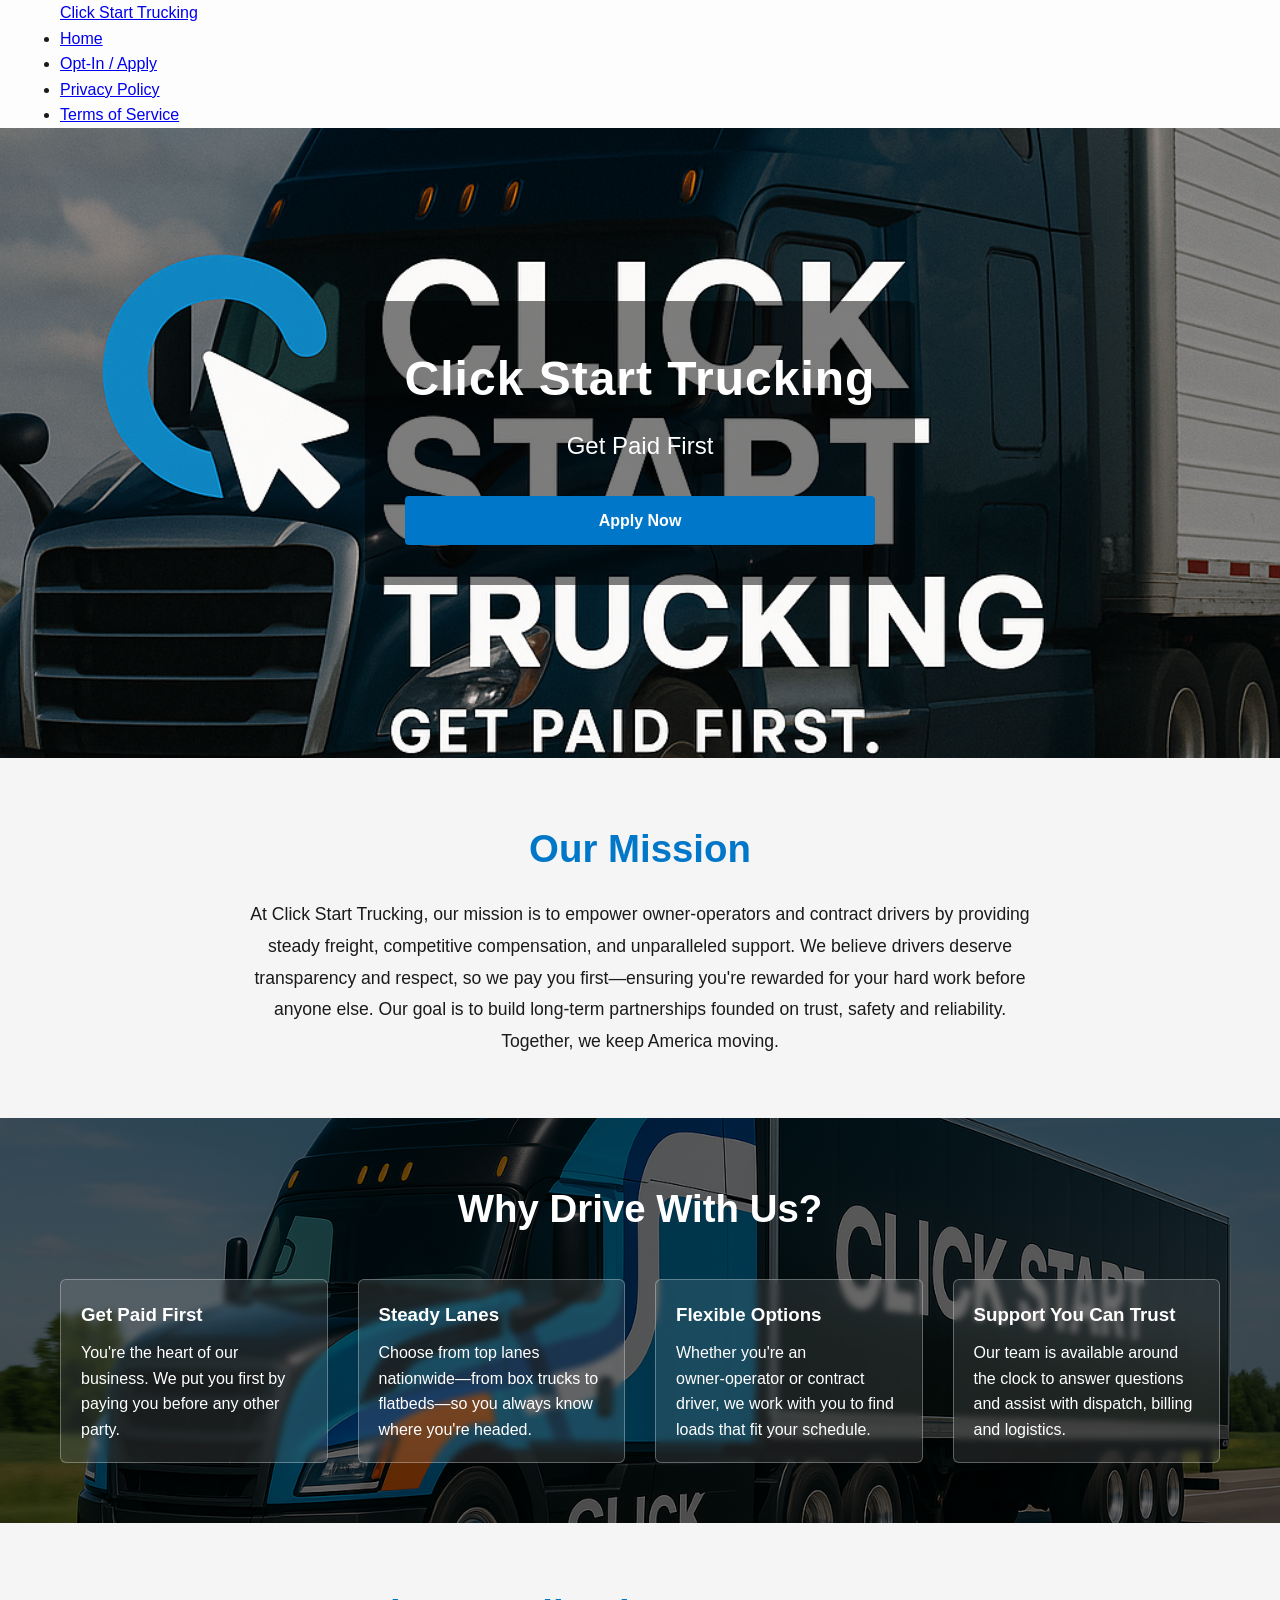
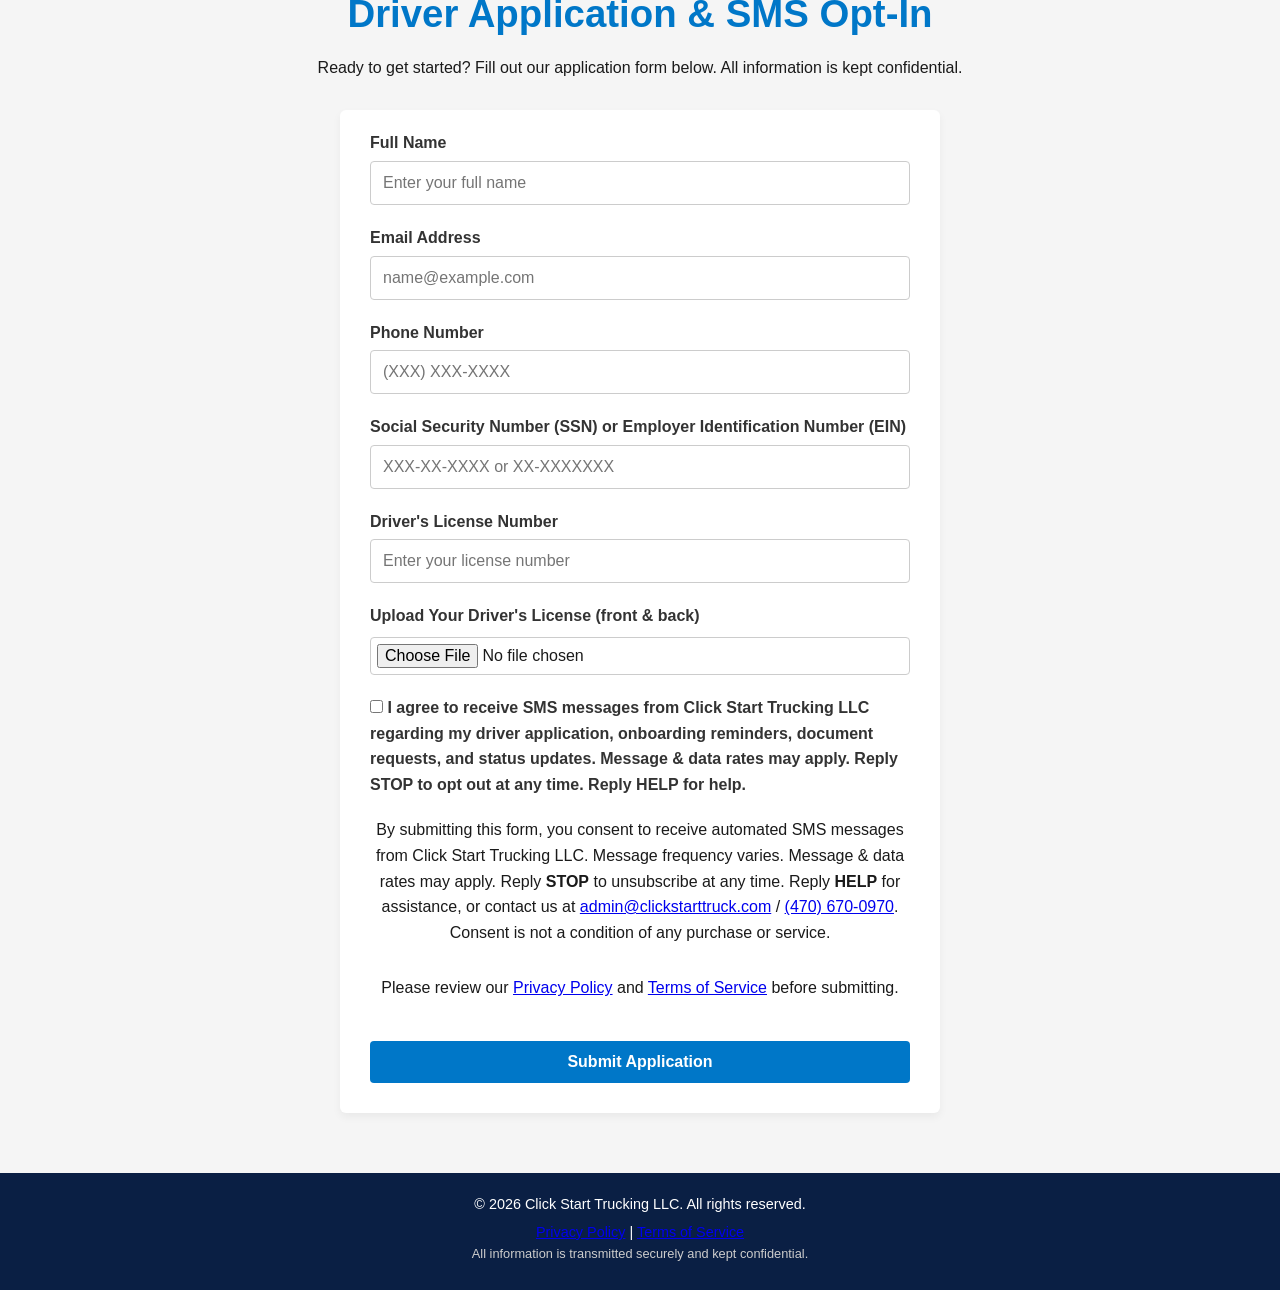
==== index.html @ 5234c566 "Add A2P 10DLC SMS compliance to homepage - Add site-wide navigation bar with links to Home, Opt-In/A" ====
<!DOCTYPE html>
<html lang="en">
<head>
    <meta charset="UTF-8">
    <meta name="viewport" content="width=device-width, initial-scale=1.0">
    <title>Click Start Trucking</title>
    <link rel="stylesheet" href="styles.css">
</head>
<body>

<!-- Site Navigation -->
<nav class="site-nav">
    <div class="container nav-inner">
        <a class="nav-brand" href="/">Click Start Trucking</a>
        <ul class="nav-links">
            <li><a href="/">Home</a></li>
            <li><a href="/opt-in.html">Opt-In / Apply</a></li>
            <li><a href="/privacy-policy.html">Privacy Policy</a></li>
            <li><a href="/terms-of-service.html">Terms of Service</a></li>
        </ul>
    </div>
</nav>

<!-- Header / Hero Section -->
<header class="hero">
    <div class="hero-overlay">
        <h1>Click&nbsp;Start&nbsp;Trucking</h1>
        <p class="tagline">Get&nbsp;Paid&nbsp;First</p>
        <a href="/opt-in.html" class="btn-primary">Apply Now</a>
    </div>
</header>

<!-- Mission Statement Section -->
<section class="mission" id="mission">
    <div class="container">
        <h2>Our Mission</h2>
        <p>
            At Click Start Trucking, our mission is to empower owner&#8209;operators and contract drivers
            by providing steady freight, competitive compensation, and unparalleled support. We
            believe drivers deserve transparency and respect, so we pay you first&#8212;ensuring you're
            rewarded for your hard work before anyone else. Our goal is to build long&#8209;term
            partnerships founded on trust, safety and reliability. Together, we keep America
            moving.
        </p>
    </div>
</section>

<!-- Benefits Section -->
<section class="benefits">
    <div class="container">
        <h2>Why Drive With Us?</h2>
        <div class="benefit-grid">
            <div class="benefit-item">
                <h3>Get Paid First</h3>
                <p>You're the heart of our business. We put you first by paying you before any other party.</p>
            </div>
            <div class="benefit-item">
                <h3>Steady Lanes</h3>
                <p>Choose from top lanes nationwide&#8212;from box trucks to flatbeds&#8212;so you always know where you're headed.</p>
            </div>
            <div class="benefit-item">
                <h3>Flexible Options</h3>
                <p>Whether you're an owner&#8209;operator or contract driver, we work with you to find loads that fit your schedule.</p>
            </div>
            <div class="benefit-item">
                <h3>Support You Can Trust</h3>
                <p>Our team is available around the clock to answer questions and assist with dispatch, billing and logistics.</p>
            </div>
        </div>
    </div>
</section>

<!-- Application / SMS Opt-In Section -->
<section class="application" id="apply">
    <div class="container">
        <h2>Driver Application &amp; SMS Opt-In</h2>
        <p>Ready to get started? Fill out our application form below. All information is kept confidential.</p>
        <!--
          Netlify form handling: data-netlify="true" captures submissions in the dashboard.
          Client-side validation via validateForm() blocks invalid SSN/EIN patterns before submit.
        -->
        <form name="driver-application" method="POST" data-netlify="true"
              enctype="multipart/form-data" onsubmit="return validateForm();">

            <div class="form-group">
                <label for="name">Full Name</label>
                <input type="text" id="name" name="name" required placeholder="Enter your full name">
            </div>

            <div class="form-group">
                <label for="email">Email Address</label>
                <input type="email" id="email" name="email" required placeholder="name@example.com">
            </div>

            <div class="form-group">
                <label for="phone">Phone Number</label>
                <input type="tel" id="phone" name="phone" required placeholder="(XXX) XXX-XXXX">
            </div>

            <div class="form-group">
                <label for="ssn">Social Security Number (SSN) or Employer Identification Number (EIN)</label>
                <input type="text" id="ssn" name="ssn" required placeholder="XXX-XX-XXXX or XX-XXXXXXX">
            </div>

            <div class="form-group">
                <label for="license-number">Driver's License Number</label>
                <input type="text" id="license-number" name="license-number" required placeholder="Enter your license number">
            </div>

            <div class="form-group file-group">
                <label for="license-file">Upload Your Driver's License (front &amp; back)</label>
                <input type="file" id="license-file" name="license-file" accept="image/*,.pdf" required>
            </div>

            <!-- SMS Opt-In Consent (A2P 10DLC required) -->
            <div class="form-group sms-consent">
                <label class="checkbox-label">
                    <input type="checkbox" id="sms-consent" name="sms-consent" value="yes" required>
                    I agree to receive SMS messages from Click Start Trucking LLC regarding my driver
                    application, onboarding reminders, document requests, and status updates.
                    Message &amp; data rates may apply. Reply <strong>STOP</strong> to opt out at any
                    time. Reply <strong>HELP</strong> for help.
                </label>
            </div>

            <p class="sms-disclosure">
                By submitting this form, you consent to receive automated SMS messages from
                Click Start Trucking LLC. Message frequency varies. Message &amp; data rates may apply.
                Reply <strong>STOP</strong> to unsubscribe at any time. Reply <strong>HELP</strong>
                for assistance, or contact us at
                <a href="mailto:admin@clickstarttruck.com">admin@clickstarttruck.com</a> /
                <a href="tel:+14706700970">(470) 670-0970</a>.
                Consent is not a condition of any purchase or service.
            </p>

            <p class="legal-links">
                Please review our
                <a href="/privacy-policy.html">Privacy Policy</a> and
                <a href="/terms-of-service.html">Terms of Service</a> before submitting.
            </p>

            <button type="submit" class="btn-primary">Submit Application</button>
        </form>
    </div>
</section>

<!-- Footer -->
<footer>
    <div class="container">
        <p>&copy; <span id="year"></span> Click Start Trucking LLC. All rights reserved.</p>
        <nav class="footer-nav">
            <a href="/privacy-policy.html">Privacy Policy</a> |
            <a href="/terms-of-service.html">Terms of Service</a>
        </nav>
        <p class="footnote">All information is transmitted securely and kept confidential.</p>
    </div>
</footer>

<script>
    // Update current year in footer
    document.getElementById('year').textContent = new Date().getFullYear();

    // Basic client-side form validation for SSN/EIN
    function validateForm() {
        const ssnField = document.getElementById('ssn');
        const ssn = ssnField.value.trim();
        // Pattern check for SSN (###-##-####) or EIN (##-#######)
        const ssnPattern = /^\d{3}-?\d{2}-?\d{4}$/;
        const einPattern = /^\d{2}-?\d{7}$/;
        if (!ssnPattern.test(ssn) && !einPattern.test(ssn)) {
            alert('Please enter a valid SSN (###-##-####) or EIN (##-#######).');
            ssnField.focus();
            return false;
        }
        return true;
    }
</script>

</body>
</html>
---- styles.css ----
/* General Styles */
* {
  box-sizing: border-box;
  margin: 0;
  padding: 0;
  font-family: 'Arial', sans-serif;
}

body {
  color: #1a1a1a;
  line-height: 1.6;
  background-color: #fdfdfd;
}

img {
  max-width: 100%;
  display: block;
}

/* Container */
.container {
  max-width: 1200px;
  margin: 0 auto;
  padding: 0 20px;
}

/* Buttons */
.btn-primary {
  background-color: #0077c8;
  color: #ffffff;
  padding: 12px 24px;
  border: none;
  border-radius: 4px;
  font-weight: bold;
  cursor: pointer;
  text-decoration: none;
  transition: background-color 0.3s ease;
}

.btn-primary:hover {
  background-color: #005fa3;
}

/* Hero Section */
.hero {
  position: relative;
  background-image: url('ChatGPT Image Jul 7, 2025, 02_34_01 PM.png');
  background-size: cover;
  background-position: center;
  height: 70vh;
  display: flex;
  align-items: center;
  justify-content: center;
  color: #ffffff;
  text-align: center;
}

.hero-overlay {
  background-color: rgba(0, 0, 0, 0.5);
  padding: 40px;
  border-radius: 8px;
}

.hero h1 {
  font-size: 3rem;
  margin-bottom: 10px;
  letter-spacing: 1px;
}

.hero .tagline {
  font-size: 1.5rem;
  margin-bottom: 20px;
}

@media (max-width: 768px) {
  .hero h1 {
    font-size: 2.2rem;
  }
  .hero .tagline {
    font-size: 1.2rem;
  }
}

/* Mission Section */
.mission {
  padding: 60px 0;
  background-color: #f5f5f5;
  text-align: center;
}

.mission h2 {
  font-size: 2.4rem;
  margin-bottom: 20px;
  color: #0077c8;
}

.mission p {
  font-size: 1.1rem;
  max-width: 800px;
  margin: 0 auto;
  line-height: 1.8;
}

/* Benefits Section */
/* Benefits Section with background image of branded truck */
.benefits {
  padding: 60px 0;
  /* Use a semi‑transparent overlay over the truck image to keep text legible */
  background: linear-gradient(rgba(0, 0, 0, 0.6), rgba(0, 0, 0, 0.6)),
    url('ChatGPT Image Jul 7_ 2025_ 02_09_24 PM.png');
  background-size: cover;
  background-position: center;
  color: #ffffff;
}

/* Adjust heading color in benefits section to contrast with dark overlay */
.benefits h2 {
  text-align: center;
  font-size: 2.4rem;
  margin-bottom: 40px;
  color: #ffffff;
}

.benefit-grid {
  display: grid;
  grid-template-columns: repeat(auto-fill, minmax(250px, 1fr));
  gap: 30px;
}

/* Style benefit cards to be semi‑transparent on dark background */
.benefit-item {
  padding: 20px;
  border: 1px solid rgba(255, 255, 255, 0.3);
  border-radius: 6px;
  background-color: rgba(255, 255, 255, 0.1);
  backdrop-filter: blur(3px);
  text-align: left;
}

/* Benefit heading color on dark background */
.benefit-item h3 {
  color: #ffffff;
  margin-bottom: 10px;
}

/* Application Section */
.application {
  padding: 60px 0;
  background-color: #f5f5f5;
}

.application h2 {
  text-align: center;
  font-size: 2.4rem;
  margin-bottom: 10px;
  color: #0077c8;
}

.application p {
  text-align: center;
  margin-bottom: 30px;
  font-size: 1rem;
}

form {
  max-width: 600px;
  margin: 0 auto;
  background-color: #ffffff;
  padding: 20px 30px 30px;
  border-radius: 6px;
  box-shadow: 0 4px 8px rgba(0, 0, 0, 0.05);
}

.form-group {
  margin-bottom: 20px;
  text-align: left;
}

.form-group label {
  display: block;
  margin-bottom: 5px;
  font-weight: bold;
  color: #333;
}

.form-group input[type="text"],
.form-group input[type="email"],
.form-group input[type="tel"],
.form-group input[type="file"] {
  width: 100%;
  padding: 12px;
  border: 1px solid #cccccc;
  border-radius: 4px;
  font-size: 1rem;
}

.form-group input[type="file"] {
  padding: 6px;
}

.file-group label {
  margin-bottom: 8px;
  font-weight: bold;
}

button[type="submit"],
.btn-primary {
  display: inline-block;
  width: 100%;
  margin-top: 10px;
  font-size: 1rem;
}

/* Footer */
footer {
  background-color: #0a1f44;
  color: #ffffff;
  padding: 20px 0;
  text-align: center;
  font-size: 0.9rem;
}

footer p {
  margin-bottom: 5px;
}

footer .footnote {
  font-size: 0.8rem;
  color: #cccccc;
}
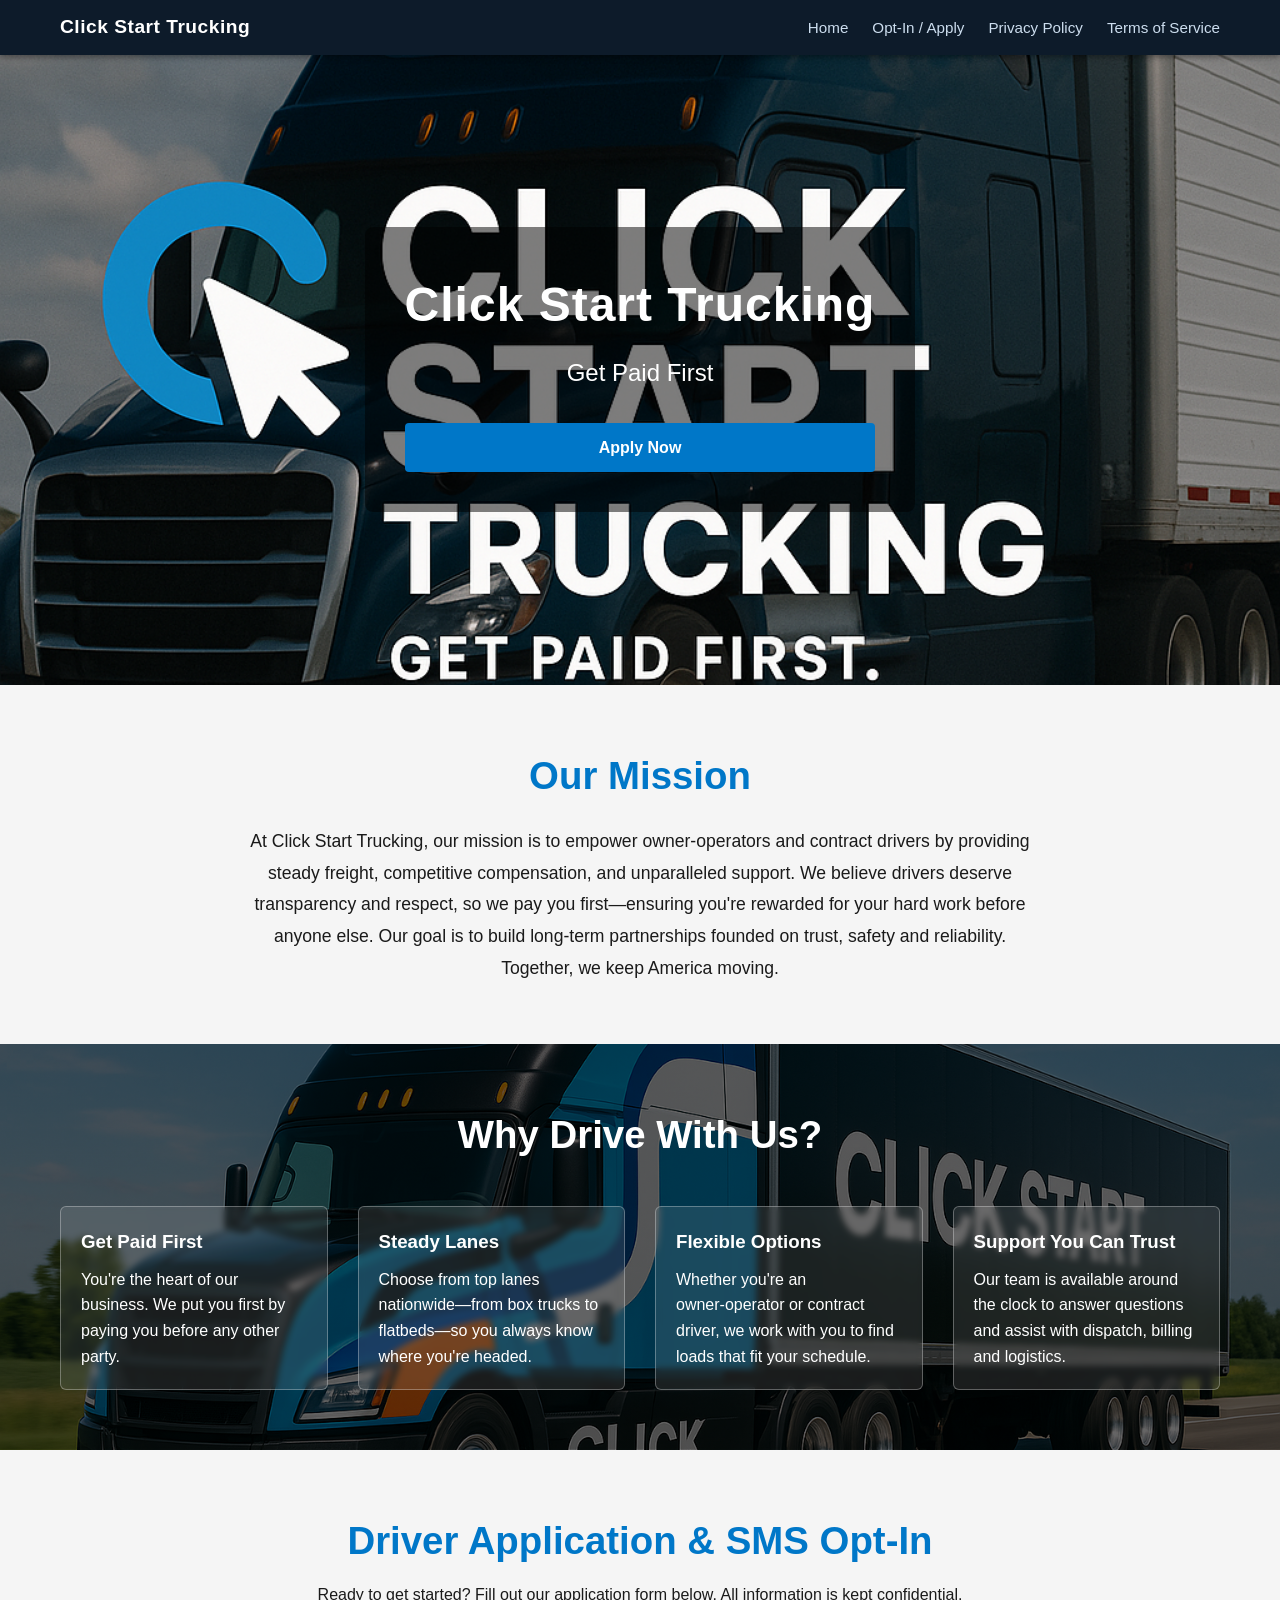
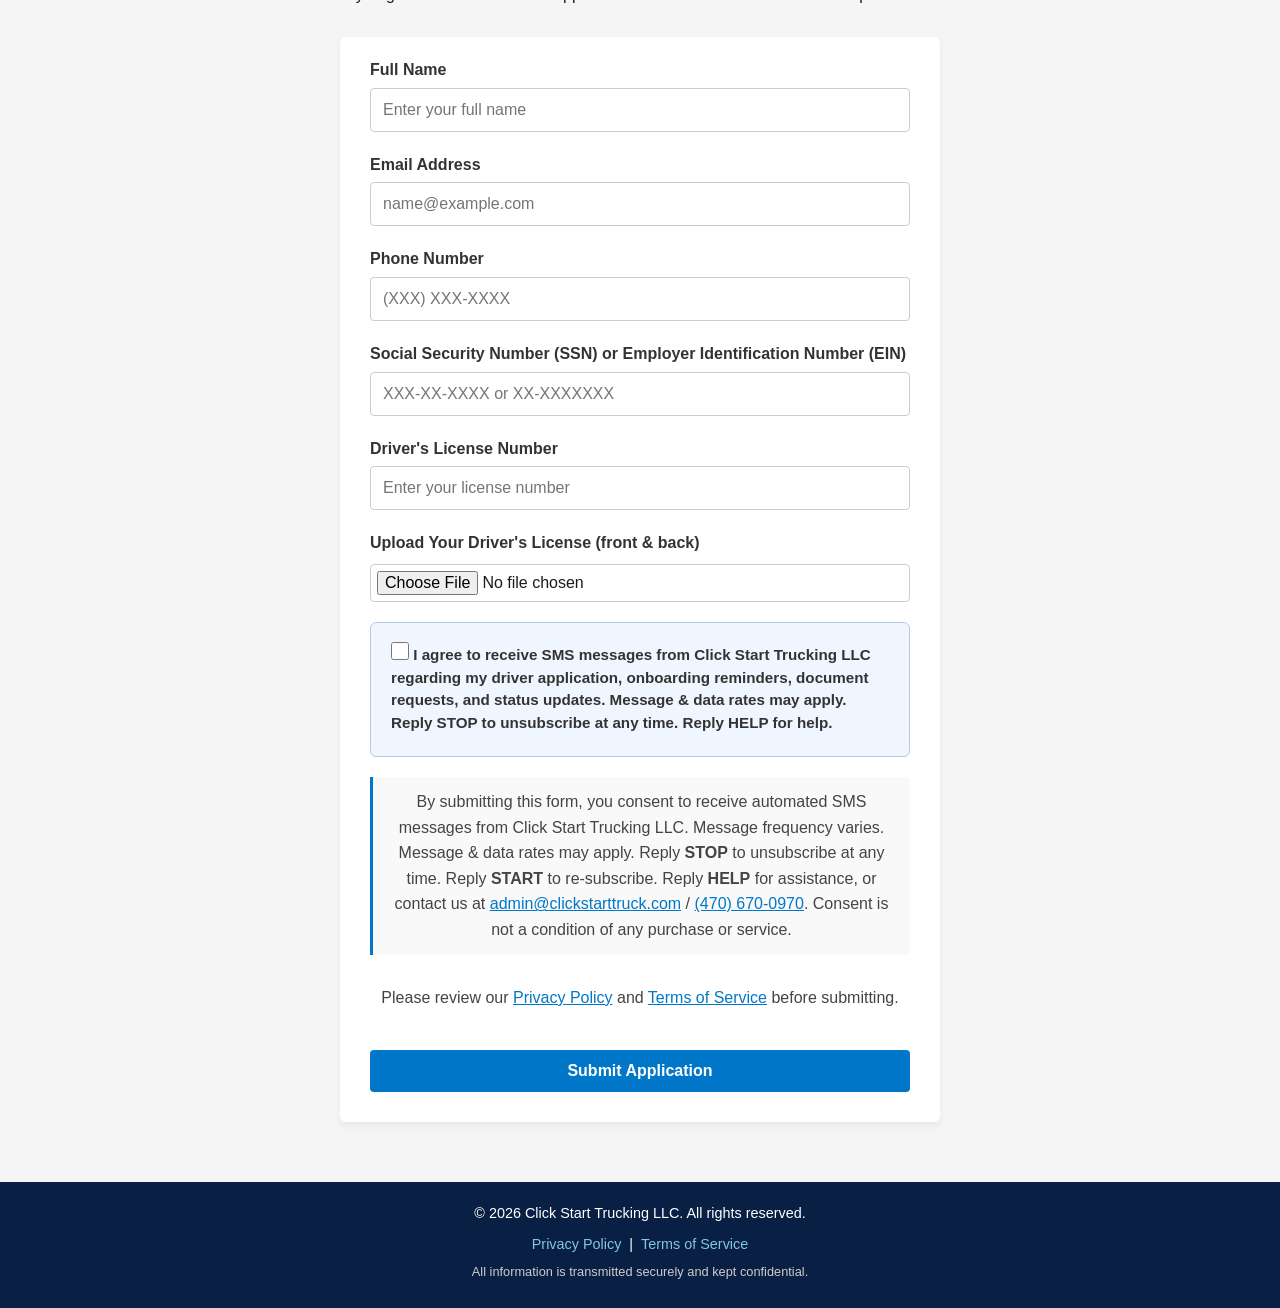
==== commit b0a9e713: "fix: add START re-subscribe keyword to SMS consent in home page form" ====
--- a/index.html
+++ b/index.html
@@ -118,7 +118,7 @@
                     <input type="checkbox" id="sms-consent" name="sms-consent" value="yes" required>
                     I agree to receive SMS messages from Click Start Trucking LLC regarding my driver
                     application, onboarding reminders, document requests, and status updates.
-                    Message &amp; data rates may apply. Reply <strong>STOP</strong> to opt out at any
+                    Message &amp; data rates may apply. Reply <strong>STOP</strong> to unsubscribe at any
                     time. Reply <strong>HELP</strong> for help.
                 </label>
             </div>
@@ -126,7 +126,7 @@
             <p class="sms-disclosure">
                 By submitting this form, you consent to receive automated SMS messages from
                 Click Start Trucking LLC. Message frequency varies. Message &amp; data rates may apply.
-                Reply <strong>STOP</strong> to unsubscribe at any time. Reply <strong>HELP</strong>
+                Reply <strong>STOP</strong> to unsubscribe at any time. Reply <strong>START</strong> to re-subscribe. Reply <strong>HELP</strong>
                 for assistance, or contact us at
                 <a href="mailto:admin@clickstarttruck.com">admin@clickstarttruck.com</a> /
                 <a href="tel:+14706700970">(470) 670-0970</a>.
--- a/styles.css
+++ b/styles.css
@@ -227,4 +227,147 @@
 footer .footnote {
   font-size: 0.8rem;
   color: #cccccc;
-}+}
+
+/* ================================================
+   Site Navigation Bar
+   ================================================ */
+.site-nav {
+    background-color: #0d1b2a;
+    padding: 12px 0;
+    position: sticky;
+    top: 0;
+    z-index: 100;
+    box-shadow: 0 2px 6px rgba(0,0,0,0.4);
+}
+
+.nav-inner {
+    display: flex;
+    align-items: center;
+    justify-content: space-between;
+    flex-wrap: wrap;
+    gap: 12px;
+}
+
+.nav-brand {
+    color: #ffffff;
+    font-size: 1.2rem;
+    font-weight: bold;
+    text-decoration: none;
+    letter-spacing: 0.5px;
+}
+
+.nav-brand:hover {
+    color: #7ec8e3;
+}
+
+.nav-links {
+    list-style: none;
+    display: flex;
+    gap: 24px;
+    flex-wrap: wrap;
+    margin: 0;
+    padding: 0;
+}
+
+.nav-links a {
+    color: #ccddee;
+    text-decoration: none;
+    font-size: 0.95rem;
+    transition: color 0.2s ease;
+}
+
+.nav-links a:hover {
+    color: #7ec8e3;
+    text-decoration: underline;
+}
+
+@media (max-width: 600px) {
+    .nav-inner {
+        flex-direction: column;
+        align-items: flex-start;
+    }
+    .nav-links {
+        gap: 14px;
+    }
+}
+
+/* ================================================
+   SMS Opt-In Consent Block
+   ================================================ */
+.sms-consent {
+    background-color: #f0f6ff;
+    border: 1px solid #b3cde8;
+    border-radius: 6px;
+    padding: 16px 20px;
+    margin-top: 20px;
+}
+
+.checkbox-label {
+    display: flex;
+    align-items: flex-start;
+    gap: 12px;
+    font-size: 0.95rem;
+    color: #1a1a1a;
+    line-height: 1.5;
+    cursor: pointer;
+}
+
+.checkbox-label input[type="checkbox"] {
+    margin-top: 3px;
+    min-width: 18px;
+    min-height: 18px;
+    accent-color: #0077c8;
+    cursor: pointer;
+}
+
+.sms-disclosure {
+    margin-top: 14px;
+    font-size: 0.875rem;
+    color: #444444;
+    line-height: 1.6;
+    padding: 12px 16px;
+    background-color: #f9f9f9;
+    border-left: 3px solid #0077c8;
+    border-radius: 0 4px 4px 0;
+}
+
+.sms-disclosure a {
+    color: #0077c8;
+    text-decoration: underline;
+}
+
+.legal-links {
+    margin-top: 12px;
+    font-size: 0.9rem;
+    color: #444444;
+}
+
+.legal-links a {
+    color: #0077c8;
+    text-decoration: underline;
+}
+
+.legal-links a:hover {
+    color: #005fa3;
+}
+
+/* ================================================
+   Footer Navigation Links
+   ================================================ */
+.footer-nav {
+    margin: 8px 0 6px;
+    font-size: 0.9rem;
+}
+
+.footer-nav a {
+    color: #7ec8e3;
+    text-decoration: none;
+    margin: 0 4px;
+    transition: color 0.2s ease;
+}
+
+.footer-nav a:hover {
+    color: #ffffff;
+    text-decoration: underline;
+}
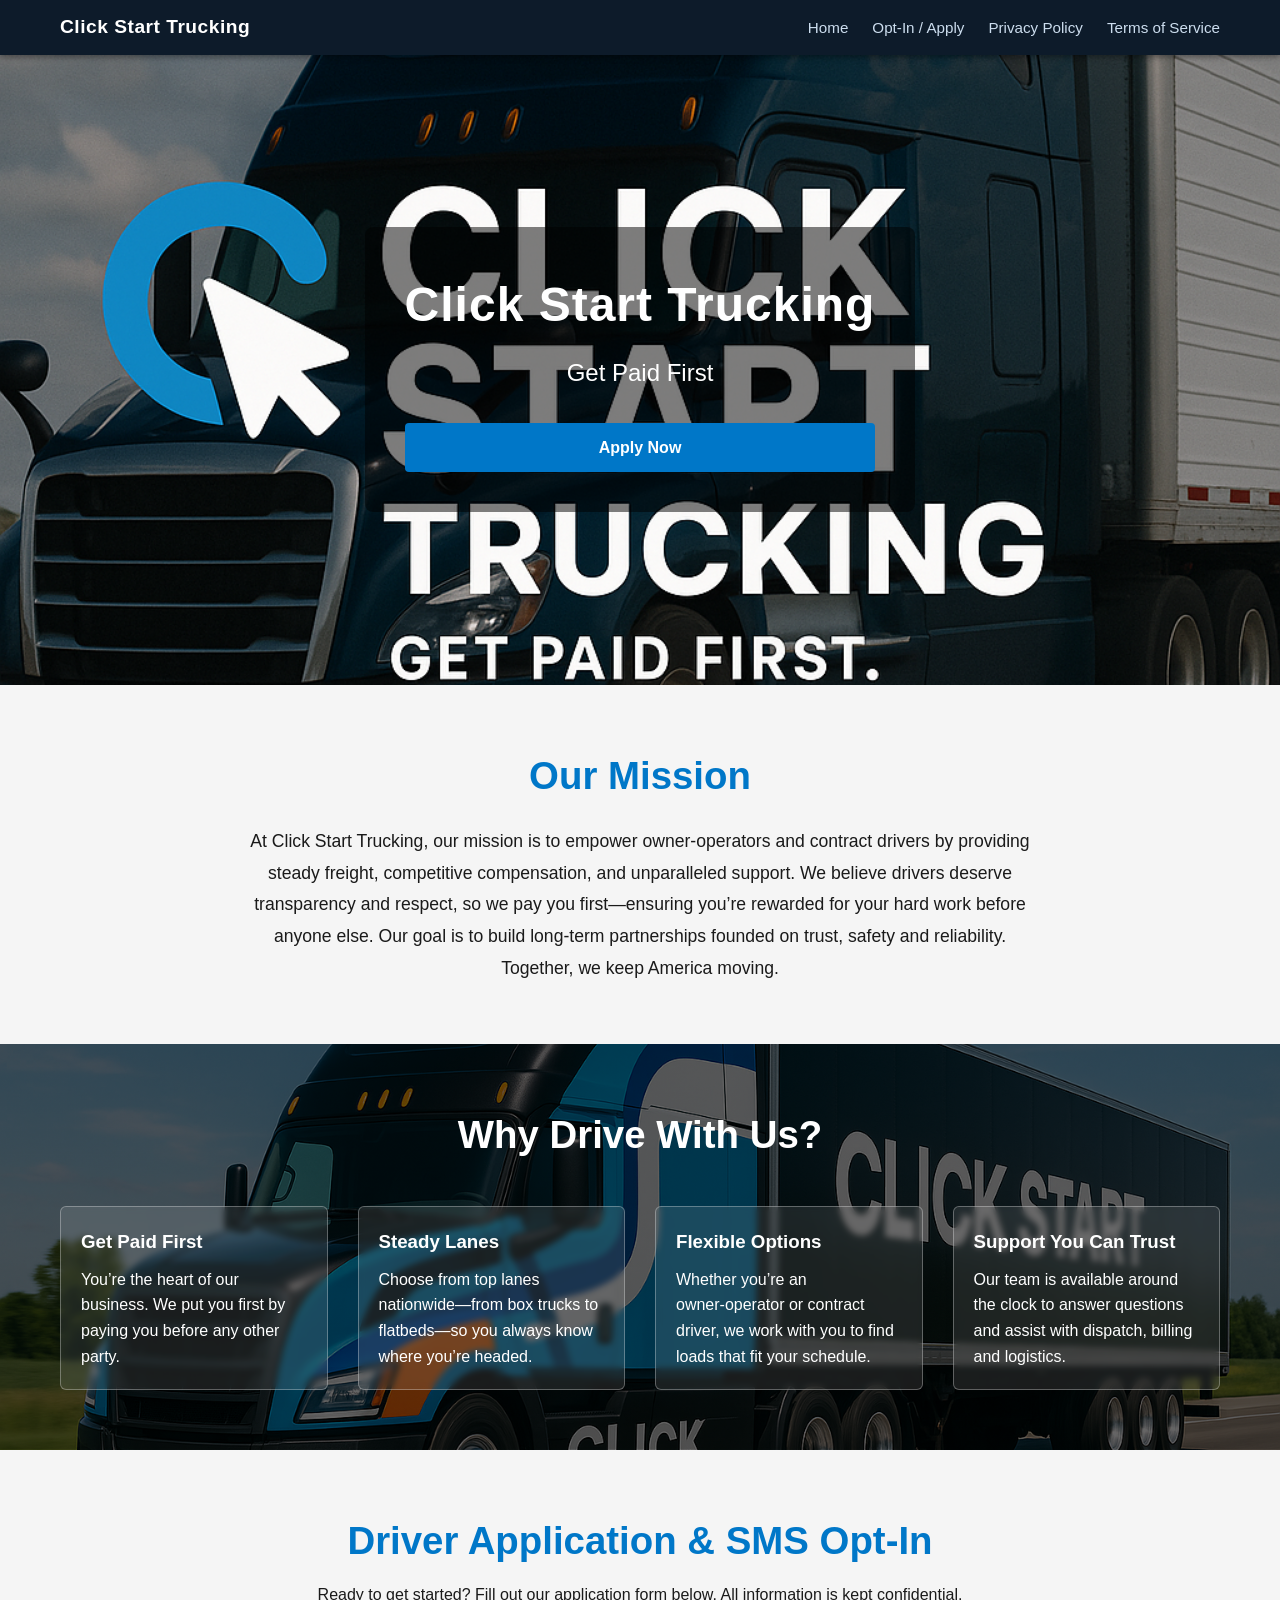
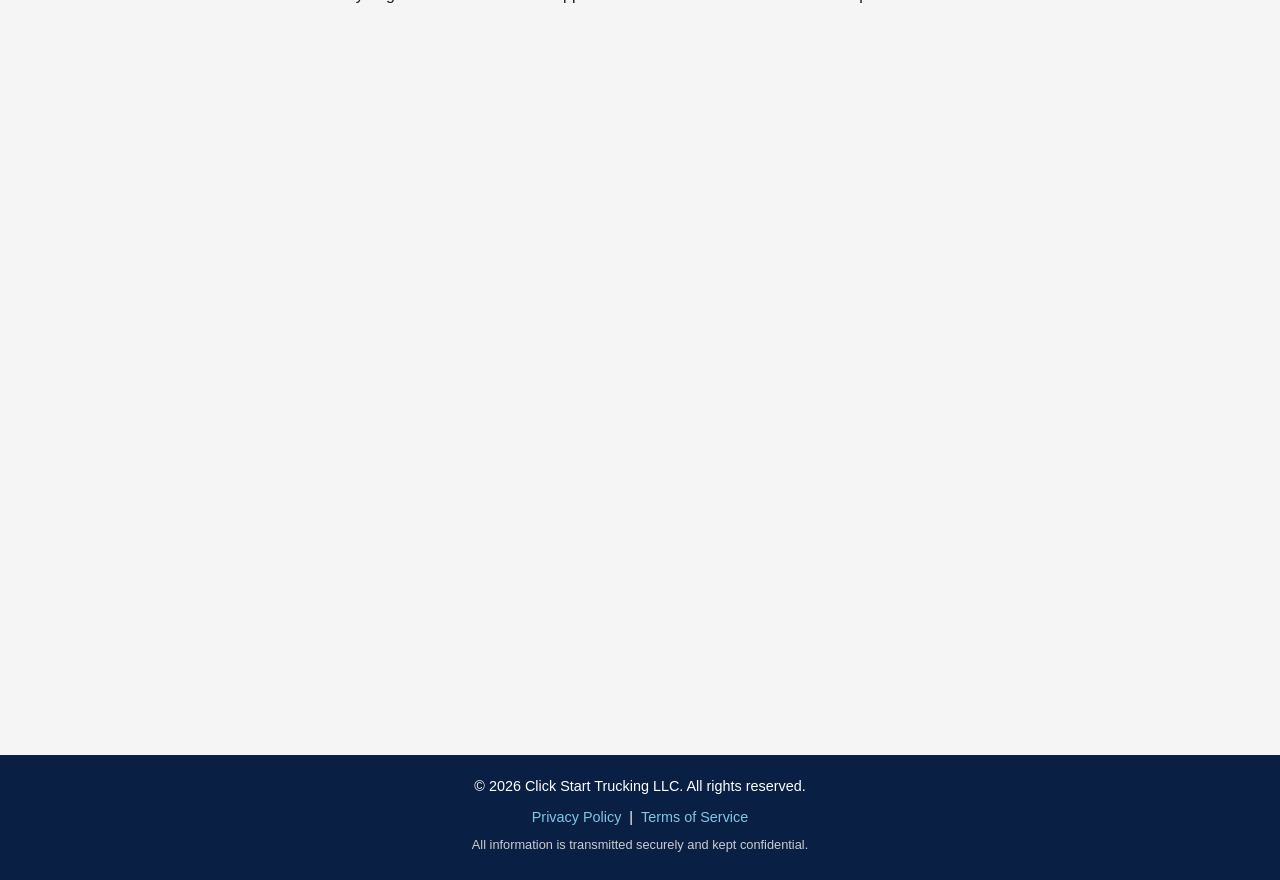
==== commit 37258ae2: "Replace Netlify forms with GHL embed, update phone number to (470) 931-4436, add thank-you page Repl" ====
--- a/index.html
+++ b/index.html
@@ -5,176 +5,97 @@
     <meta name="viewport" content="width=device-width, initial-scale=1.0">
     <title>Click Start Trucking</title>
     <link rel="stylesheet" href="styles.css">
+    <!-- GHL form embed script -->
+    <script src="https://link.msgsndr.com/js/form_embed.js"></script>
 </head>
 <body>
+    <!-- Site Navigation -->
+    <nav class="site-nav">
+        <div class="container nav-inner">
+            <a class="nav-brand" href="/">Click Start Trucking</a>
+            <ul class="nav-links">
+                <li><a href="/">Home</a></li>
+                <li><a href="/opt-in.html">Opt-In / Apply</a></li>
+                <li><a href="/privacy-policy.html">Privacy Policy</a></li>
+                <li><a href="/terms-of-service.html">Terms of Service</a></li>
+            </ul>
+        </div>
+    </nav>
 
-<!-- Site Navigation -->
-<nav class="site-nav">
-    <div class="container nav-inner">
-        <a class="nav-brand" href="/">Click Start Trucking</a>
-        <ul class="nav-links">
-            <li><a href="/">Home</a></li>
-            <li><a href="/opt-in.html">Opt-In / Apply</a></li>
-            <li><a href="/privacy-policy.html">Privacy Policy</a></li>
-            <li><a href="/terms-of-service.html">Terms of Service</a></li>
-        </ul>
-    </div>
-</nav>
+    <!-- Header / Hero Section -->
+    <header class="hero">
+        <div class="hero-overlay">
+            <h1>Click&nbsp;Start&nbsp;Trucking</h1>
+            <p class="tagline">Get&nbsp;Paid&nbsp;First</p>
+            <a href="/opt-in.html" class="btn-primary">Apply Now</a>
+        </div>
+    </header>
 
-<!-- Header / Hero Section -->
-<header class="hero">
-    <div class="hero-overlay">
-        <h1>Click&nbsp;Start&nbsp;Trucking</h1>
-        <p class="tagline">Get&nbsp;Paid&nbsp;First</p>
-        <a href="/opt-in.html" class="btn-primary">Apply Now</a>
-    </div>
-</header>
+    <!-- Mission Statement Section -->
+    <section class="mission" id="mission">
+        <div class="container">
+            <h2>Our Mission</h2>
+            <p>
+                At Click Start Trucking, our mission is to empower owner‑operators and contract drivers
+                by providing steady freight, competitive compensation, and unparalleled support. We
+                believe drivers deserve transparency and respect, so we pay you first—ensuring you’re
+                rewarded for your hard work before anyone else. Our goal is to build long‑term
+                partnerships founded on trust, safety and reliability. Together, we keep America
+                moving.
+            </p>
+        </div>
+    </section>
 
-<!-- Mission Statement Section -->
-<section class="mission" id="mission">
-    <div class="container">
-        <h2>Our Mission</h2>
-        <p>
-            At Click Start Trucking, our mission is to empower owner&#8209;operators and contract drivers
-            by providing steady freight, competitive compensation, and unparalleled support. We
-            believe drivers deserve transparency and respect, so we pay you first&#8212;ensuring you're
-            rewarded for your hard work before anyone else. Our goal is to build long&#8209;term
-            partnerships founded on trust, safety and reliability. Together, we keep America
-            moving.
-        </p>
-    </div>
-</section>
-
-<!-- Benefits Section -->
-<section class="benefits">
-    <div class="container">
-        <h2>Why Drive With Us?</h2>
-        <div class="benefit-grid">
-            <div class="benefit-item">
-                <h3>Get Paid First</h3>
-                <p>You're the heart of our business. We put you first by paying you before any other party.</p>
-            </div>
-            <div class="benefit-item">
-                <h3>Steady Lanes</h3>
-                <p>Choose from top lanes nationwide&#8212;from box trucks to flatbeds&#8212;so you always know where you're headed.</p>
-            </div>
-            <div class="benefit-item">
-                <h3>Flexible Options</h3>
-                <p>Whether you're an owner&#8209;operator or contract driver, we work with you to find loads that fit your schedule.</p>
-            </div>
-            <div class="benefit-item">
-                <h3>Support You Can Trust</h3>
-                <p>Our team is available around the clock to answer questions and assist with dispatch, billing and logistics.</p>
+    <!-- Benefits Section -->
+    <section class="benefits">
+        <div class="container">
+            <h2>Why Drive With Us?</h2>
+            <div class="benefit-grid">
+                <div class="benefit-item">
+                    <h3>Get Paid First</h3>
+                    <p>You’re the heart of our business. We put you first by paying you before any other party.</p>
+                </div>
+                <div class="benefit-item">
+                    <h3>Steady Lanes</h3>
+                    <p>Choose from top lanes nationwide—from box trucks to flatbeds—so you always know where you’re headed.</p>
+                </div>
+                <div class="benefit-item">
+                    <h3>Flexible Options</h3>
+                    <p>Whether you’re an owner‑operator or contract driver, we work with you to find loads that fit your schedule.</p>
+                </div>
+                <div class="benefit-item">
+                    <h3>Support You Can Trust</h3>
+                    <p>Our team is available around the clock to answer questions and assist with dispatch, billing and logistics.</p>
+                </div>
             </div>
         </div>
-    </div>
-</section>
+    </section>
 
-<!-- Application / SMS Opt-In Section -->
-<section class="application" id="apply">
-    <div class="container">
-        <h2>Driver Application &amp; SMS Opt-In</h2>
-        <p>Ready to get started? Fill out our application form below. All information is kept confidential.</p>
-        <!--
-          Netlify form handling: data-netlify="true" captures submissions in the dashboard.
-          Client-side validation via validateForm() blocks invalid SSN/EIN patterns before submit.
-        -->
-        <form name="driver-application" method="POST" data-netlify="true"
-              enctype="multipart/form-data" onsubmit="return validateForm();">
+    <!-- Application / SMS Opt-In Section -->
+    <section class="application" id="apply">
+        <div class="container">
+            <h2>Driver Application &amp; SMS Opt-In</h2>
+            <p>Ready to get started? Fill out our application form below. All information is kept confidential.</p>
+            <!-- GoHighLevel embedded form -->
+            <iframe src="https://api.leadconnectorhq.com/widget/form/47lJux6u1CqMHV8PA9tN" style="width:100%;height:650px;border:none;border-radius:4px;"></iframe>
+        </div>
+    </section>
 
-            <div class="form-group">
-                <label for="name">Full Name</label>
-                <input type="text" id="name" name="name" required placeholder="Enter your full name">
-            </div>
+    <!-- Footer -->
+    <footer>
+        <div class="container">
+            <p>&copy; <span id="year"></span> Click Start Trucking LLC. All rights reserved.</p>
+            <nav class="footer-nav">
+                <a href="/privacy-policy.html">Privacy Policy</a> |
+                <a href="/terms-of-service.html">Terms of Service</a>
+            </nav>
+            <p class="footnote">All information is transmitted securely and kept confidential.</p>
+        </div>
+    </footer>
 
-            <div class="form-group">
-                <label for="email">Email Address</label>
-                <input type="email" id="email" name="email" required placeholder="name@example.com">
-            </div>
-
-            <div class="form-group">
-                <label for="phone">Phone Number</label>
-                <input type="tel" id="phone" name="phone" required placeholder="(XXX) XXX-XXXX">
-            </div>
-
-            <div class="form-group">
-                <label for="ssn">Social Security Number (SSN) or Employer Identification Number (EIN)</label>
-                <input type="text" id="ssn" name="ssn" required placeholder="XXX-XX-XXXX or XX-XXXXXXX">
-            </div>
-
-            <div class="form-group">
-                <label for="license-number">Driver's License Number</label>
-                <input type="text" id="license-number" name="license-number" required placeholder="Enter your license number">
-            </div>
-
-            <div class="form-group file-group">
-                <label for="license-file">Upload Your Driver's License (front &amp; back)</label>
-                <input type="file" id="license-file" name="license-file" accept="image/*,.pdf" required>
-            </div>
-
-            <!-- SMS Opt-In Consent (A2P 10DLC required) -->
-            <div class="form-group sms-consent">
-                <label class="checkbox-label">
-                    <input type="checkbox" id="sms-consent" name="sms-consent" value="yes" required>
-                    I agree to receive SMS messages from Click Start Trucking LLC regarding my driver
-                    application, onboarding reminders, document requests, and status updates.
-                    Message &amp; data rates may apply. Reply <strong>STOP</strong> to unsubscribe at any
-                    time. Reply <strong>HELP</strong> for help.
-                </label>
-            </div>
-
-            <p class="sms-disclosure">
-                By submitting this form, you consent to receive automated SMS messages from
-                Click Start Trucking LLC. Message frequency varies. Message &amp; data rates may apply.
-                Reply <strong>STOP</strong> to unsubscribe at any time. Reply <strong>START</strong> to re-subscribe. Reply <strong>HELP</strong>
-                for assistance, or contact us at
-                <a href="mailto:admin@clickstarttruck.com">admin@clickstarttruck.com</a> /
-                <a href="tel:+14706700970">(470) 670-0970</a>.
-                Consent is not a condition of any purchase or service.
-            </p>
-
-            <p class="legal-links">
-                Please review our
-                <a href="/privacy-policy.html">Privacy Policy</a> and
-                <a href="/terms-of-service.html">Terms of Service</a> before submitting.
-            </p>
-
-            <button type="submit" class="btn-primary">Submit Application</button>
-        </form>
-    </div>
-</section>
-
-<!-- Footer -->
-<footer>
-    <div class="container">
-        <p>&copy; <span id="year"></span> Click Start Trucking LLC. All rights reserved.</p>
-        <nav class="footer-nav">
-            <a href="/privacy-policy.html">Privacy Policy</a> |
-            <a href="/terms-of-service.html">Terms of Service</a>
-        </nav>
-        <p class="footnote">All information is transmitted securely and kept confidential.</p>
-    </div>
-</footer>
-
-<script>
-    // Update current year in footer
-    document.getElementById('year').textContent = new Date().getFullYear();
-
-    // Basic client-side form validation for SSN/EIN
-    function validateForm() {
-        const ssnField = document.getElementById('ssn');
-        const ssn = ssnField.value.trim();
-        // Pattern check for SSN (###-##-####) or EIN (##-#######)
-        const ssnPattern = /^\d{3}-?\d{2}-?\d{4}$/;
-        const einPattern = /^\d{2}-?\d{7}$/;
-        if (!ssnPattern.test(ssn) && !einPattern.test(ssn)) {
-            alert('Please enter a valid SSN (###-##-####) or EIN (##-#######).');
-            ssnField.focus();
-            return false;
-        }
-        return true;
-    }
-</script>
-
+    <script>
+      // Update current year in footer
+      document.getElementById('year').textContent = new Date().getFullYear();
+    </script>
 </body>
 </html>
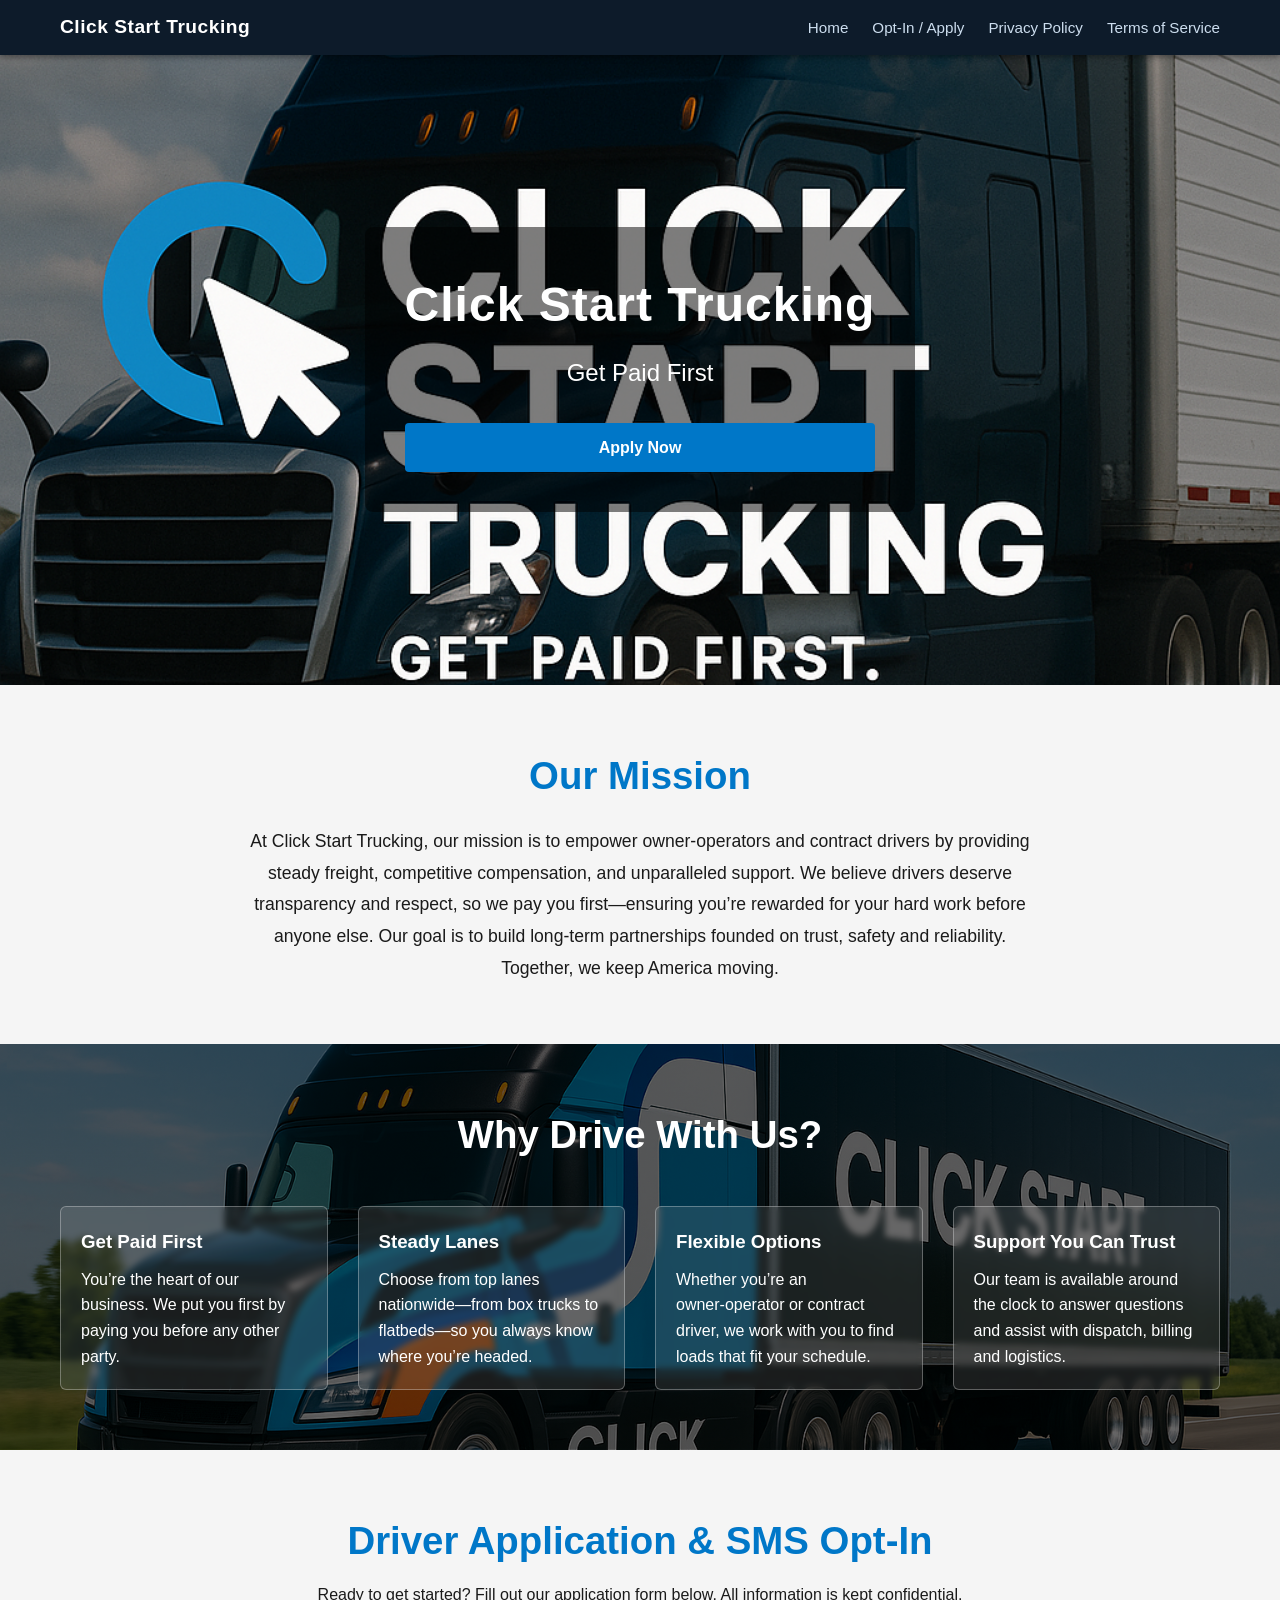
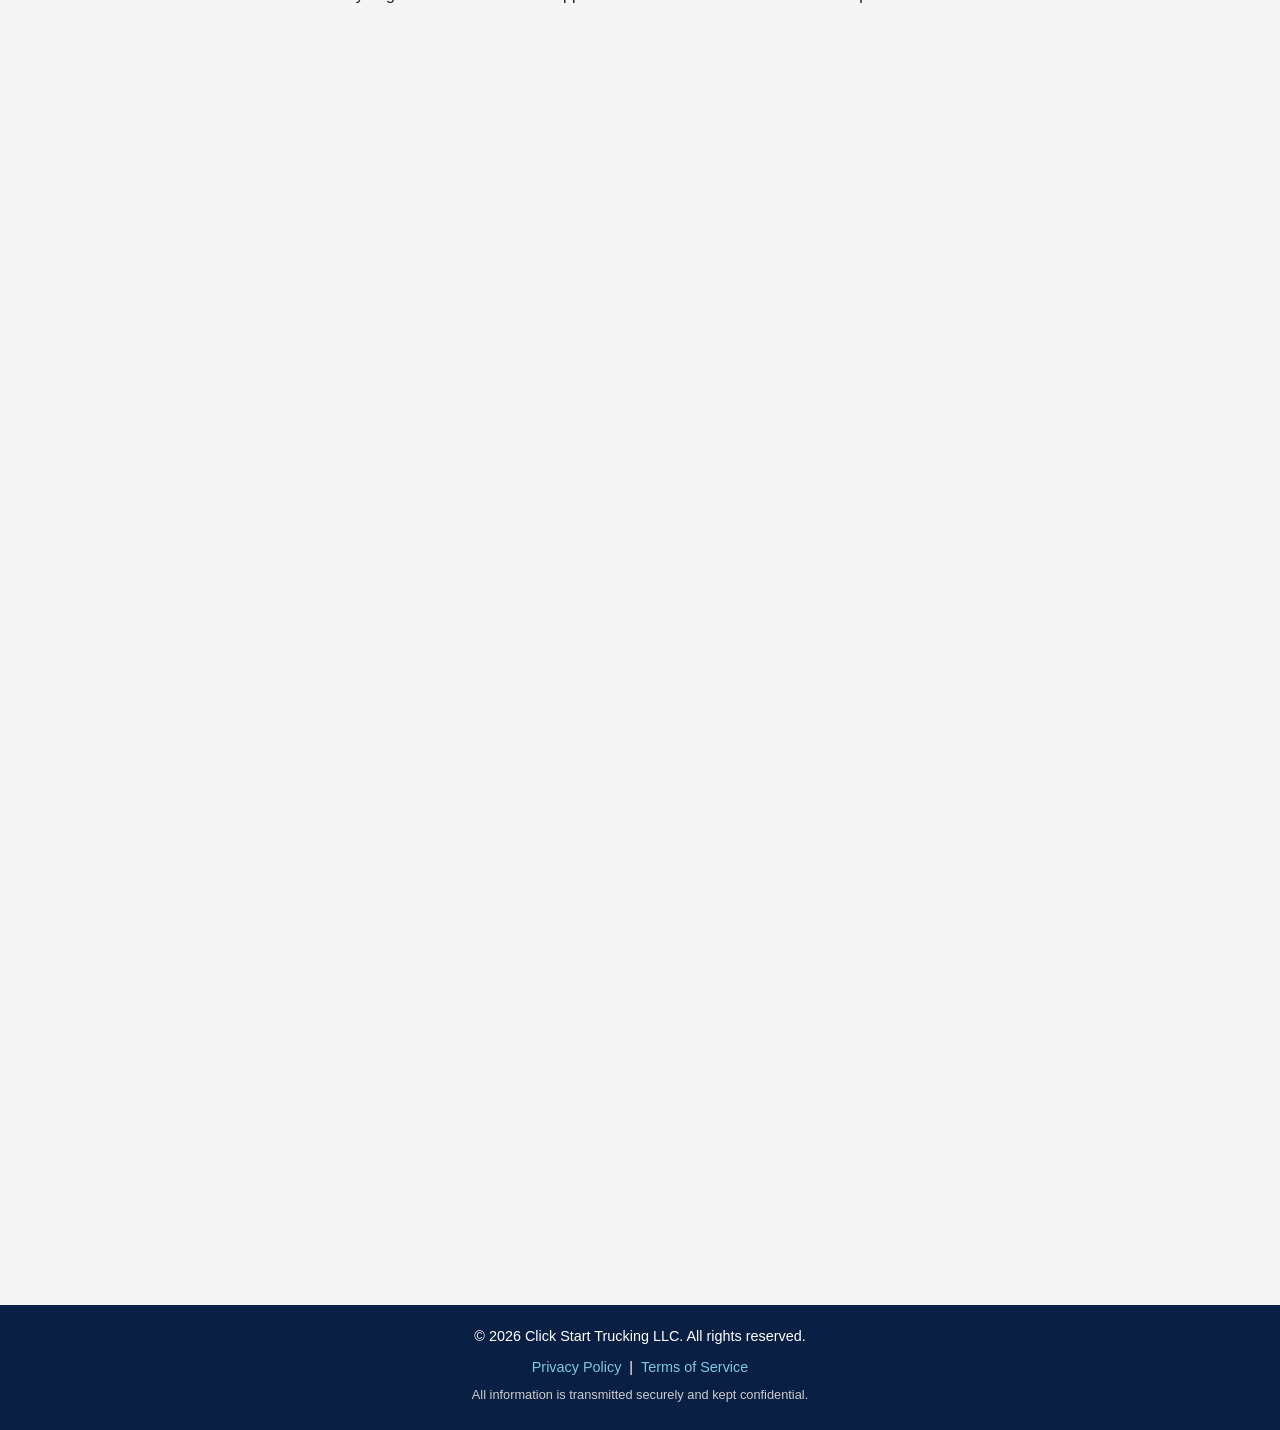
==== commit e20f0821: "Update index.html: GHL form embed (id + height), add chat widget loader script" ====
--- a/index.html
+++ b/index.html
@@ -1,101 +1,107 @@
 <!DOCTYPE html>
 <html lang="en">
 <head>
-    <meta charset="UTF-8">
-    <meta name="viewport" content="width=device-width, initial-scale=1.0">
-    <title>Click Start Trucking</title>
-    <link rel="stylesheet" href="styles.css">
-    <!-- GHL form embed script -->
-    <script src="https://link.msgsndr.com/js/form_embed.js"></script>
+<meta charset="UTF-8">
+<meta name="viewport" content="width=device-width, initial-scale=1.0">
+<title>Click Start Trucking</title>
+<link rel="stylesheet" href="styles.css">
+<!-- GHL form embed script -->
+<script src="https://link.msgsndr.com/js/form_embed.js"></script>
 </head>
 <body>
-    <!-- Site Navigation -->
-    <nav class="site-nav">
-        <div class="container nav-inner">
-            <a class="nav-brand" href="/">Click Start Trucking</a>
-            <ul class="nav-links">
-                <li><a href="/">Home</a></li>
-                <li><a href="/opt-in.html">Opt-In / Apply</a></li>
-                <li><a href="/privacy-policy.html">Privacy Policy</a></li>
-                <li><a href="/terms-of-service.html">Terms of Service</a></li>
-            </ul>
-        </div>
-    </nav>
+<!-- Site Navigation -->
+<nav class="site-nav">
+<div class="container nav-inner">
+<a class="nav-brand" href="/">Click Start Trucking</a>
+<ul class="nav-links">
+<li><a href="/">Home</a></li>
+<li><a href="/opt-in.html">Opt-In / Apply</a></li>
+<li><a href="/privacy-policy.html">Privacy Policy</a></li>
+<li><a href="/terms-of-service.html">Terms of Service</a></li>
+</ul>
+</div>
+</nav>
 
-    <!-- Header / Hero Section -->
-    <header class="hero">
-        <div class="hero-overlay">
-            <h1>Click&nbsp;Start&nbsp;Trucking</h1>
-            <p class="tagline">Get&nbsp;Paid&nbsp;First</p>
-            <a href="/opt-in.html" class="btn-primary">Apply Now</a>
-        </div>
-    </header>
+<!-- Header / Hero Section -->
+<header class="hero">
+<div class="hero-overlay">
+<h1>Click&nbsp;Start&nbsp;Trucking</h1>
+<p class="tagline">Get&nbsp;Paid&nbsp;First</p>
+<a href="/opt-in.html" class="btn-primary">Apply Now</a>
+</div>
+</header>
 
-    <!-- Mission Statement Section -->
-    <section class="mission" id="mission">
-        <div class="container">
-            <h2>Our Mission</h2>
-            <p>
-                At Click Start Trucking, our mission is to empower owner‑operators and contract drivers
-                by providing steady freight, competitive compensation, and unparalleled support. We
-                believe drivers deserve transparency and respect, so we pay you first—ensuring you’re
-                rewarded for your hard work before anyone else. Our goal is to build long‑term
-                partnerships founded on trust, safety and reliability. Together, we keep America
-                moving.
-            </p>
-        </div>
-    </section>
+<!-- Mission Statement Section -->
+<section class="mission" id="mission">
+<div class="container">
+<h2>Our Mission</h2>
+<p>
+At Click Start Trucking, our mission is to empower owner‑operators and contract drivers
+by providing steady freight, competitive compensation, and unparalleled support. We
+believe drivers deserve transparency and respect, so we pay you first—ensuring you’re
+rewarded for your hard work before anyone else. Our goal is to build long‑term
+partnerships founded on trust, safety and reliability. Together, we keep America
+moving.
+</p>
+</div>
+</section>
 
-    <!-- Benefits Section -->
-    <section class="benefits">
-        <div class="container">
-            <h2>Why Drive With Us?</h2>
-            <div class="benefit-grid">
-                <div class="benefit-item">
-                    <h3>Get Paid First</h3>
-                    <p>You’re the heart of our business. We put you first by paying you before any other party.</p>
-                </div>
-                <div class="benefit-item">
-                    <h3>Steady Lanes</h3>
-                    <p>Choose from top lanes nationwide—from box trucks to flatbeds—so you always know where you’re headed.</p>
-                </div>
-                <div class="benefit-item">
-                    <h3>Flexible Options</h3>
-                    <p>Whether you’re an owner‑operator or contract driver, we work with you to find loads that fit your schedule.</p>
-                </div>
-                <div class="benefit-item">
-                    <h3>Support You Can Trust</h3>
-                    <p>Our team is available around the clock to answer questions and assist with dispatch, billing and logistics.</p>
-                </div>
-            </div>
-        </div>
-    </section>
+<!-- Benefits Section -->
+<section class="benefits">
+<div class="container">
+<h2>Why Drive With Us?</h2>
+<div class="benefit-grid">
+<div class="benefit-item">
+<h3>Get Paid First</h3>
+<p>You’re the heart of our business. We put you first by paying you before any other party.</p>
+</div>
+<div class="benefit-item">
+<h3>Steady Lanes</h3>
+<p>Choose from top lanes nationwide—from box trucks to flatbeds—so you always know where you’re headed.</p>
+</div>
+<div class="benefit-item">
+<h3>Flexible Options</h3>
+<p>Whether you’re an owner‑operator or contract driver, we work with you to find loads that fit your schedule.</p>
+</div>
+<div class="benefit-item">
+<h3>Support You Can Trust</h3>
+<p>Our team is available around the clock to answer questions and assist with dispatch, billing and logistics.</p>
+</div>
+</div>
+</div>
+</section>
 
-    <!-- Application / SMS Opt-In Section -->
-    <section class="application" id="apply">
-        <div class="container">
-            <h2>Driver Application &amp; SMS Opt-In</h2>
-            <p>Ready to get started? Fill out our application form below. All information is kept confidential.</p>
-            <!-- GoHighLevel embedded form -->
-            <iframe src="https://api.leadconnectorhq.com/widget/form/47lJux6u1CqMHV8PA9tN" style="width:100%;height:650px;border:none;border-radius:4px;"></iframe>
-        </div>
-    </section>
+<!-- Application / SMS Opt-In Section -->
+<section class="application" id="apply">
+<div class="container">
+<h2>Driver Application &amp; SMS Opt-In</h2>
+<p>Ready to get started? Fill out our application form below. All information is kept confidential.</p>
+<!-- GoHighLevel embedded form -->
+<iframe
+src="https://api.leadconnectorhq.com/widget/form/47lJux6u1CqMHV8PA9tN"
+style="width:100%;height:1200px;border:none;border-radius:4px;"
+id="inline-driver-application">
+</iframe>
+</div>
+</section>
 
-    <!-- Footer -->
-    <footer>
-        <div class="container">
-            <p>&copy; <span id="year"></span> Click Start Trucking LLC. All rights reserved.</p>
-            <nav class="footer-nav">
-                <a href="/privacy-policy.html">Privacy Policy</a> |
-                <a href="/terms-of-service.html">Terms of Service</a>
-            </nav>
-            <p class="footnote">All information is transmitted securely and kept confidential.</p>
-        </div>
-    </footer>
+<!-- Footer -->
+<footer>
+<div class="container">
+<p>&copy; <span id="year"></span> Click Start Trucking LLC. All rights reserved.</p>
+<nav class="footer-nav">
+<a href="/privacy-policy.html">Privacy Policy</a> |
+<a href="/terms-of-service.html">Terms of Service</a>
+</nav>
+<p class="footnote">All information is transmitted securely and kept confidential.</p>
+</div>
+</footer>
 
-    <script>
-      // Update current year in footer
-      document.getElementById('year').textContent = new Date().getFullYear();
-    </script>
+<script>
+// Update current year in footer
+document.getElementById('year').textContent = new Date().getFullYear();
+</script>
+<script src="https://link.msgsndr.com/js/form_embed.js"></script>
+<script src="https://widgets.leadconnectorhq.com/loader.js" data-resources-url="https://widgets.leadconnectorhq.com/chat-widget/loader.js"></script>
 </body>
 </html>
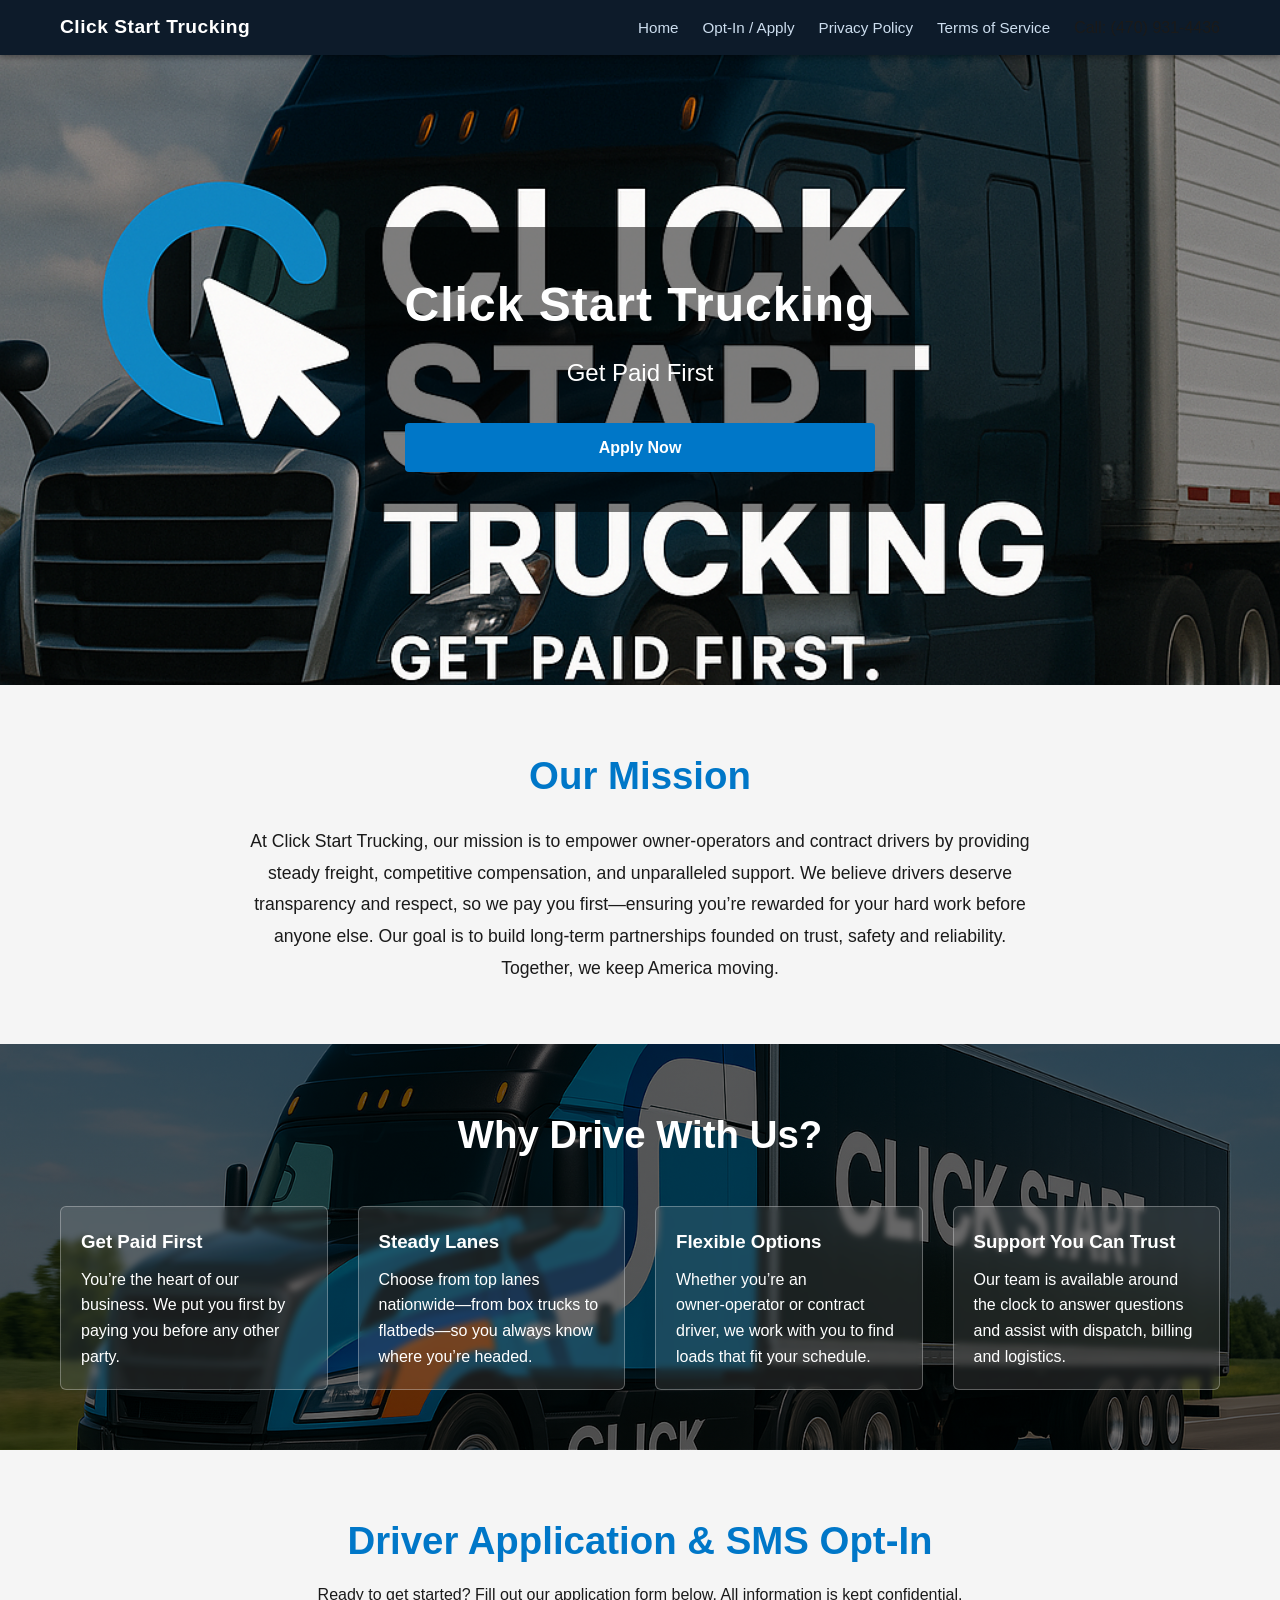
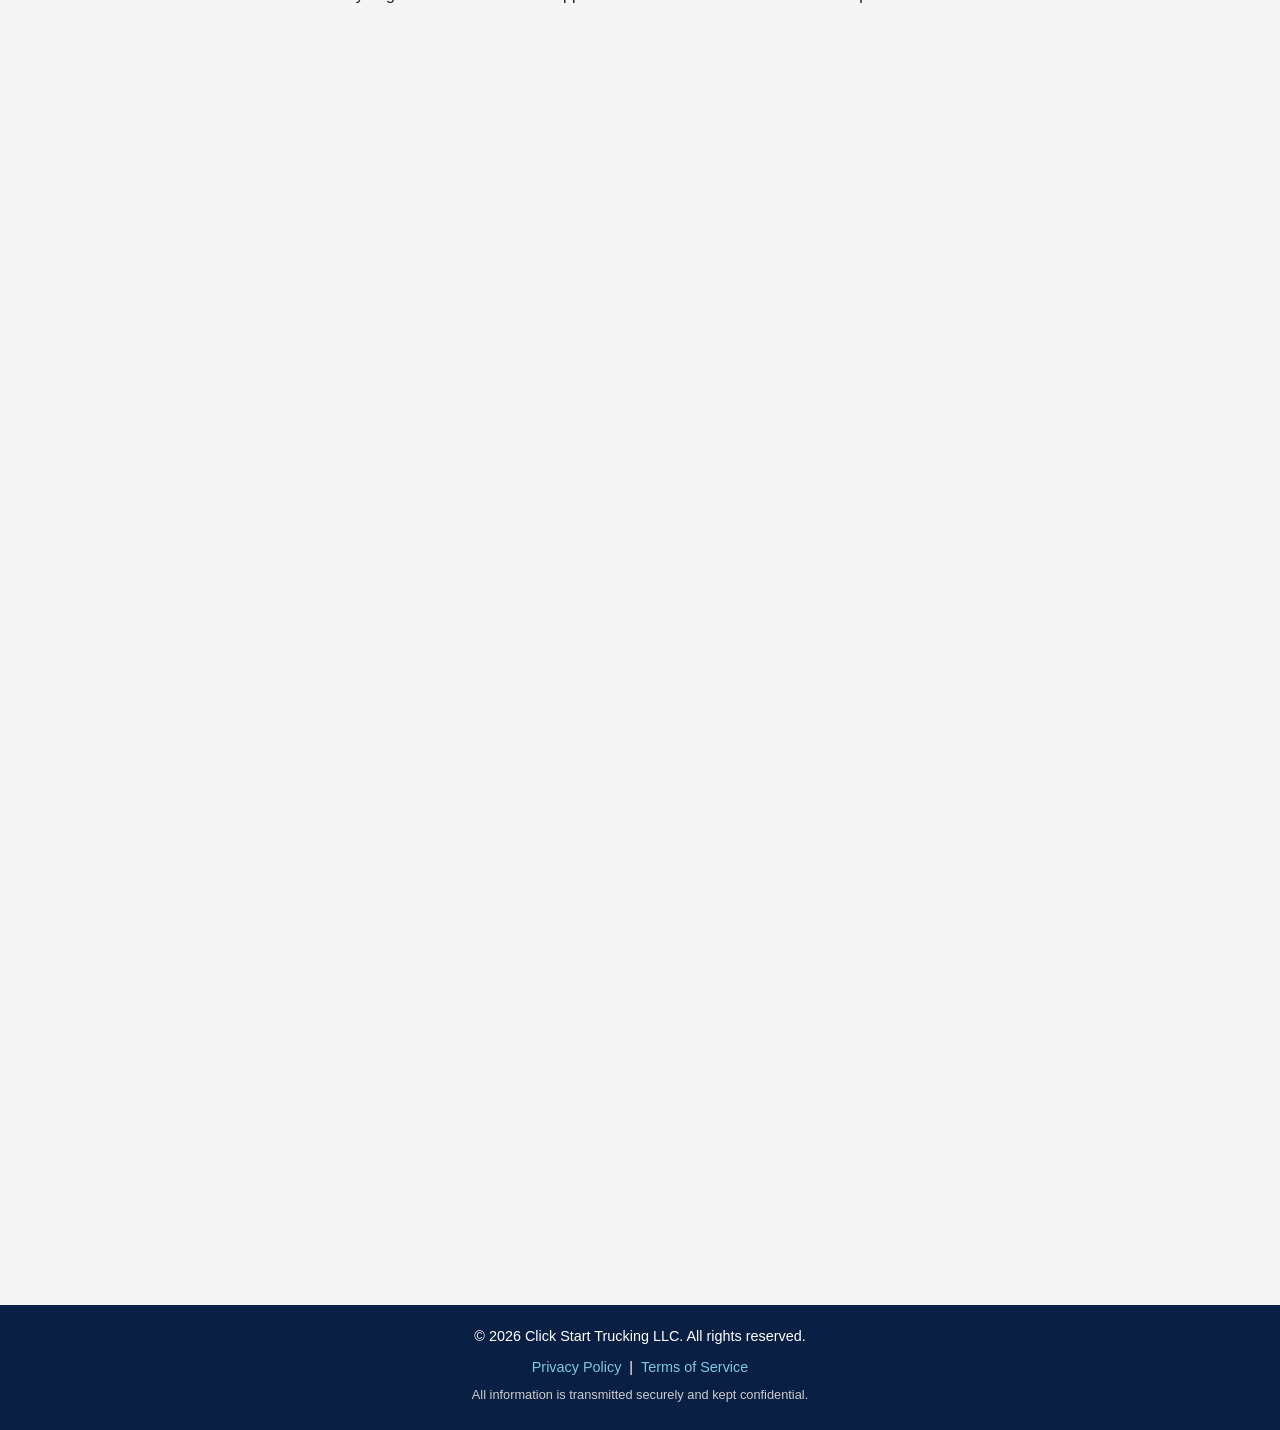
==== commit 76b48780: "Add phone number (470) 931-4436 to homepage nav" ====
--- a/index.html
+++ b/index.html
@@ -18,11 +18,11 @@
 <li><a href="/opt-in.html">Opt-In / Apply</a></li>
 <li><a href="/privacy-policy.html">Privacy Policy</a></li>
 <li><a href="/terms-of-service.html">Terms of Service</a></li>
+  <li class="nav-phone">Call: (470) 931-4436</li>
 </ul>
 </div>
 </nav>
-
-<!-- Header / Hero Section -->
+  <!-- Header / Hero Section -->
 <header class="hero">
 <div class="hero-overlay">
 <h1>Click&nbsp;Start&nbsp;Trucking</h1>
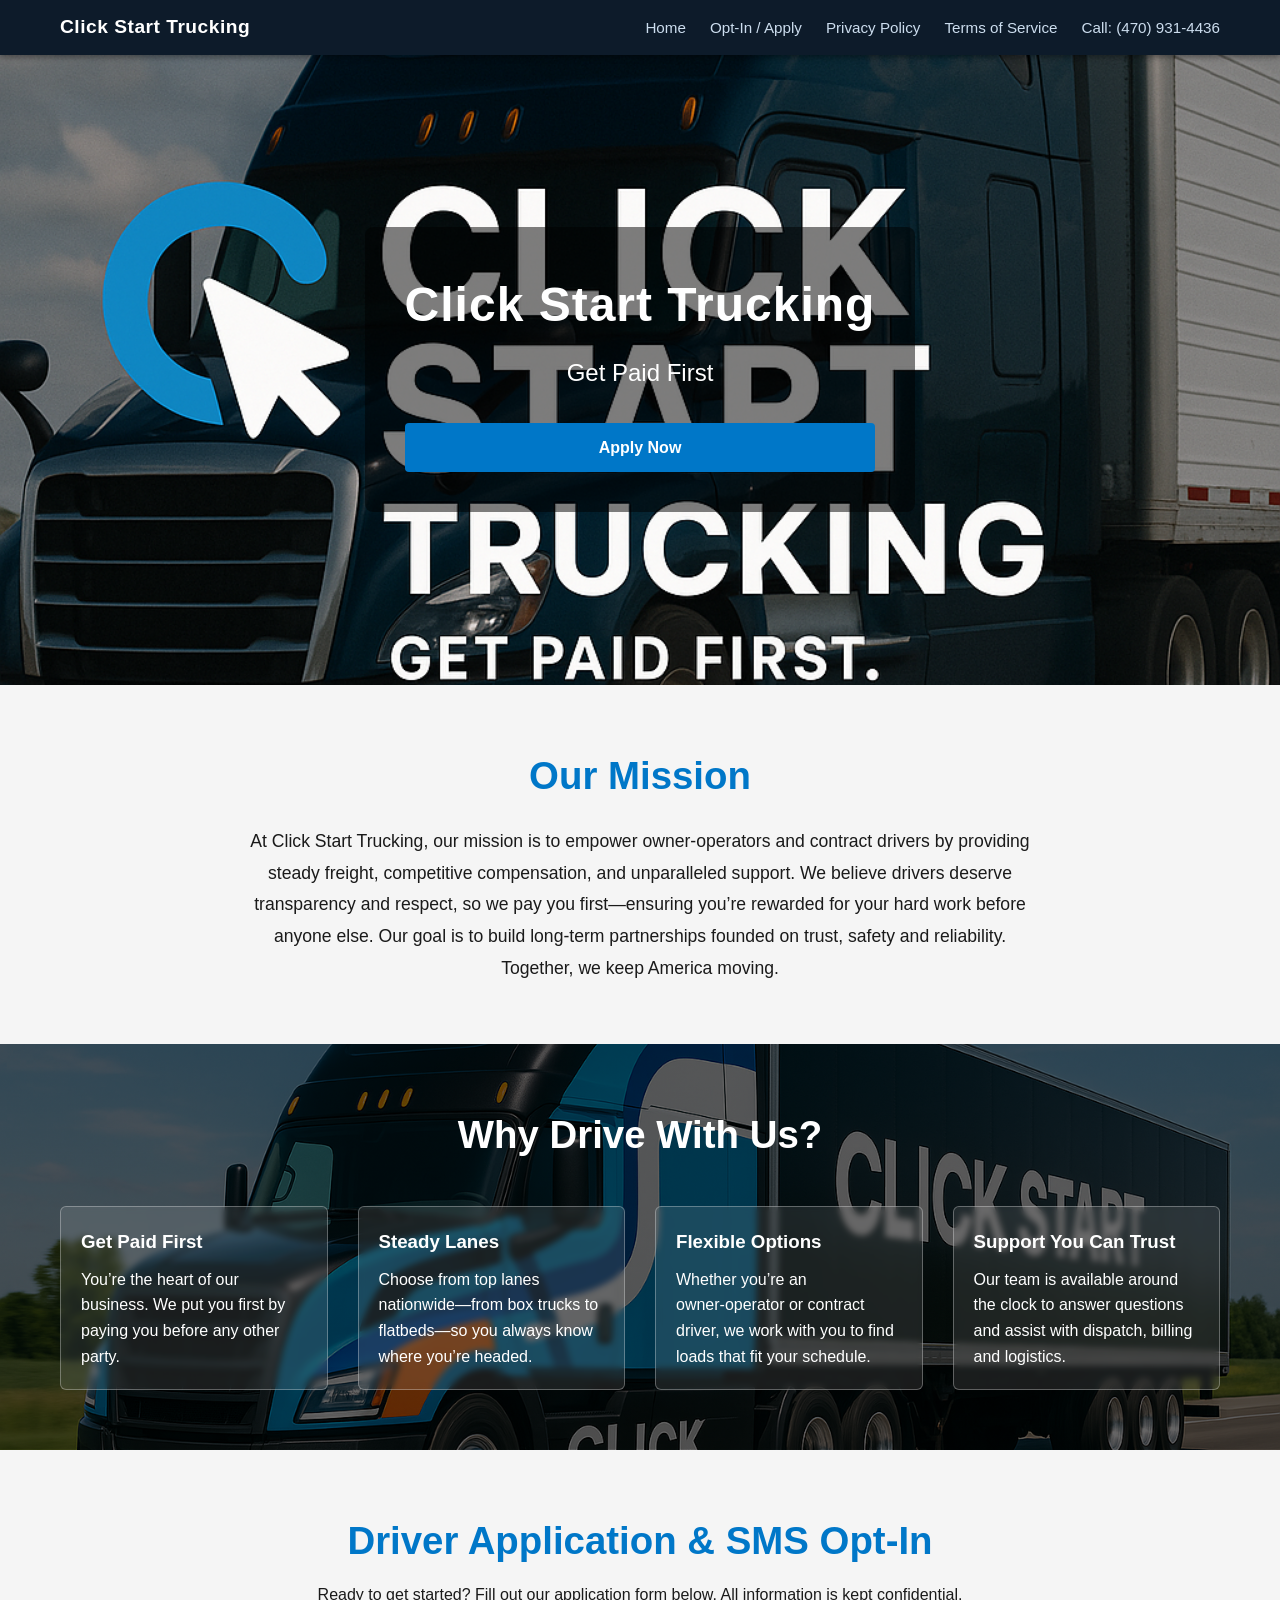
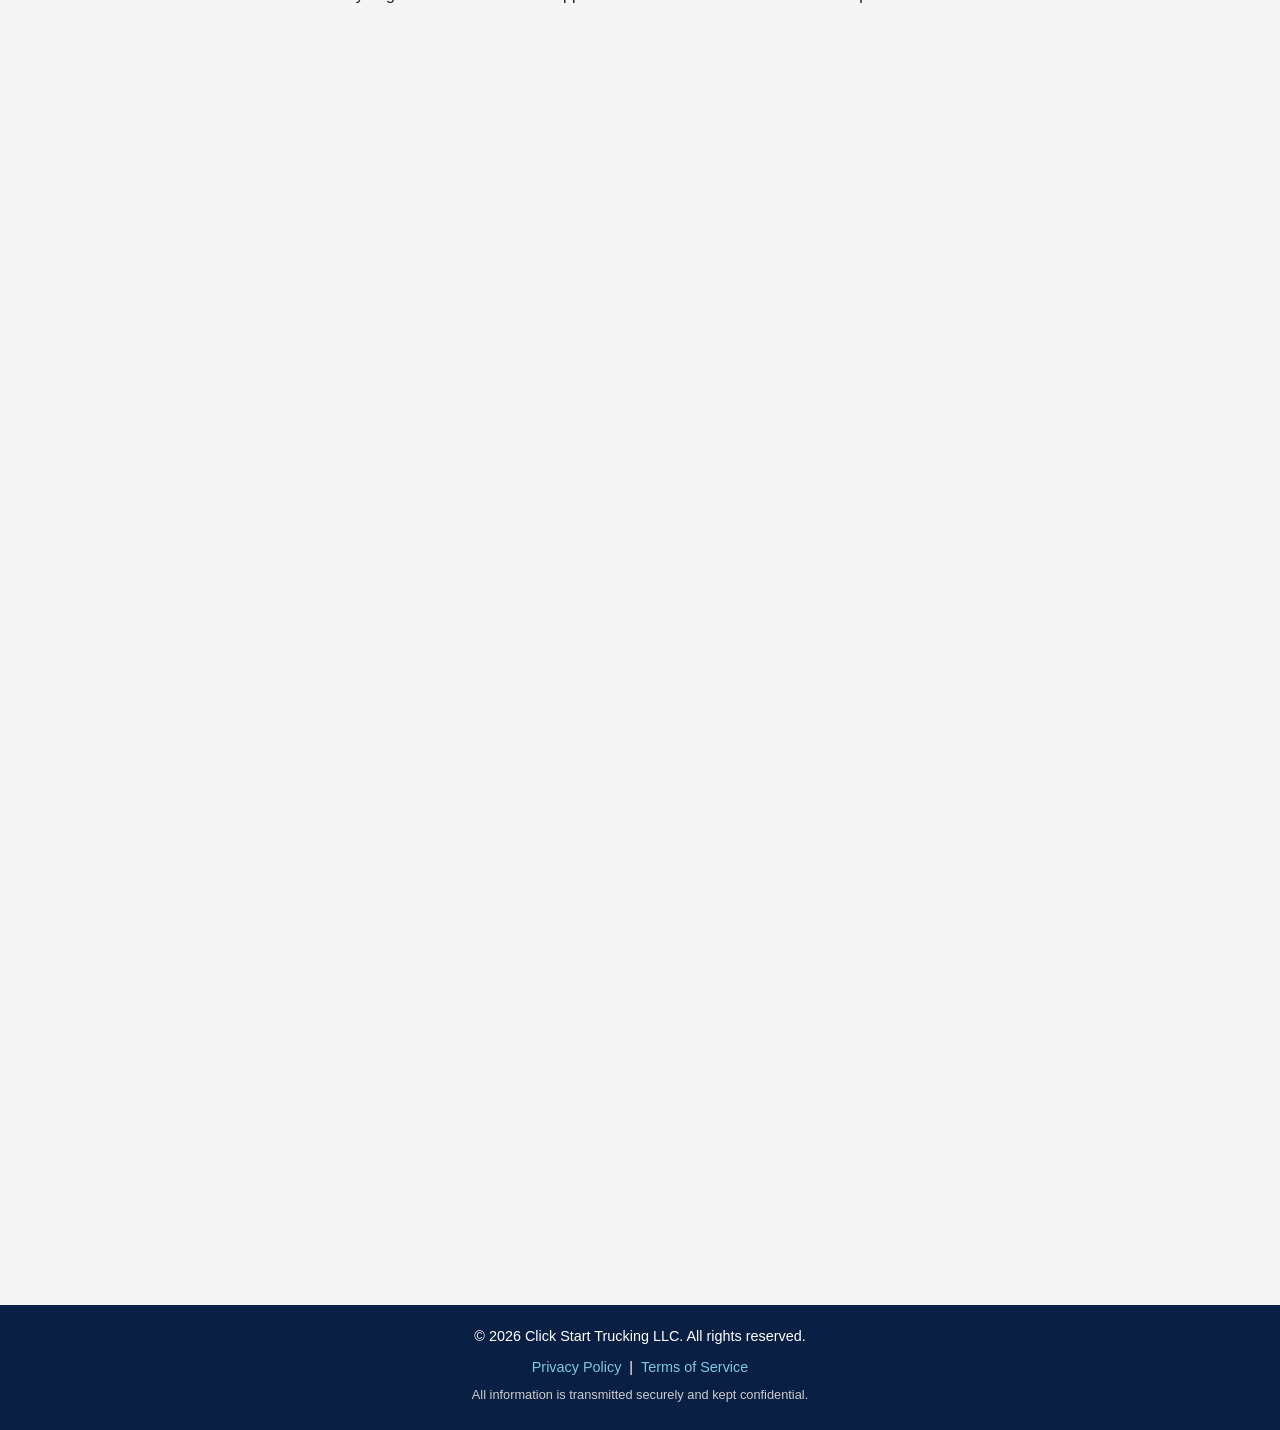
==== commit 9fd5578a: "Update index.html" ====
--- a/index.html
+++ b/index.html
@@ -18,7 +18,7 @@
 <li><a href="/opt-in.html">Opt-In / Apply</a></li>
 <li><a href="/privacy-policy.html">Privacy Policy</a></li>
 <li><a href="/terms-of-service.html">Terms of Service</a></li>
-  <li class="nav-phone">Call: (470) 931-4436</li>
+      <li class="nav-phone"><a href="tel:+14709314436">Call: (470) 931-4436</a></li>
 </ul>
 </div>
 </nav>
